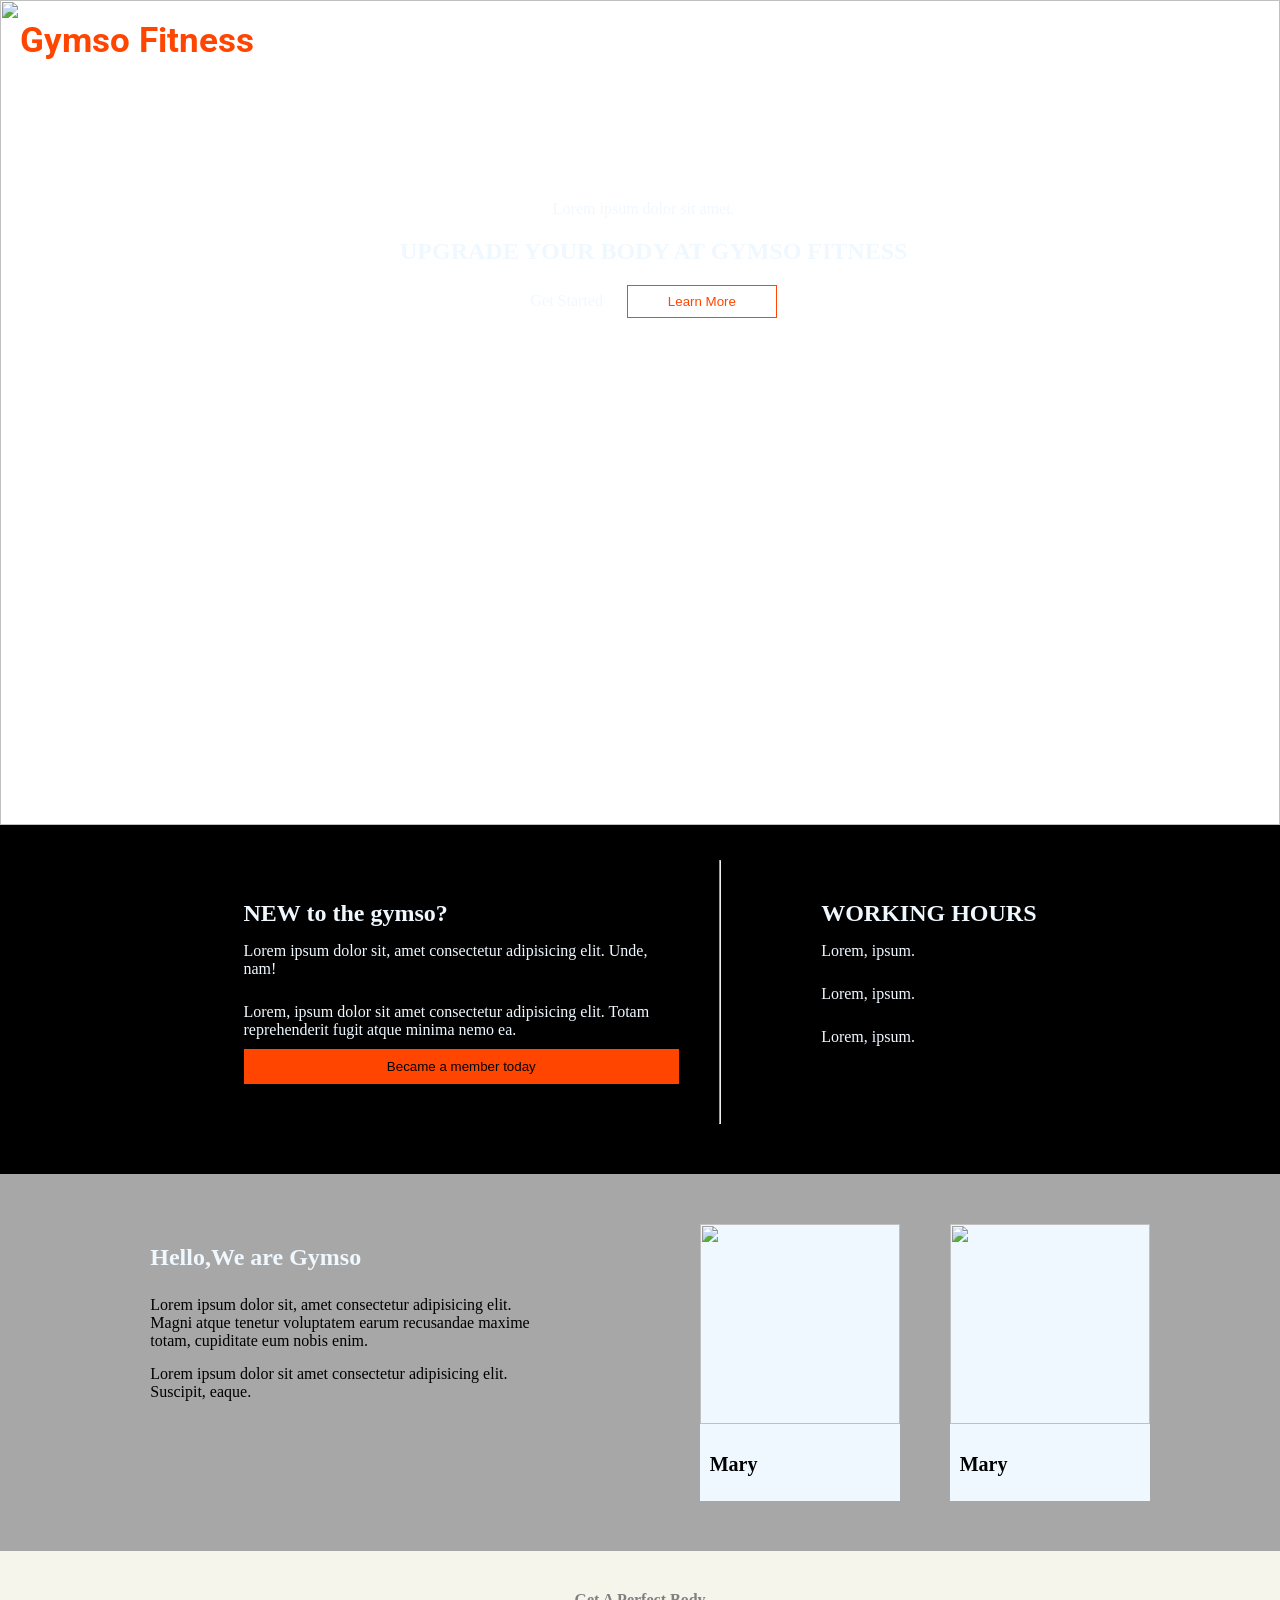
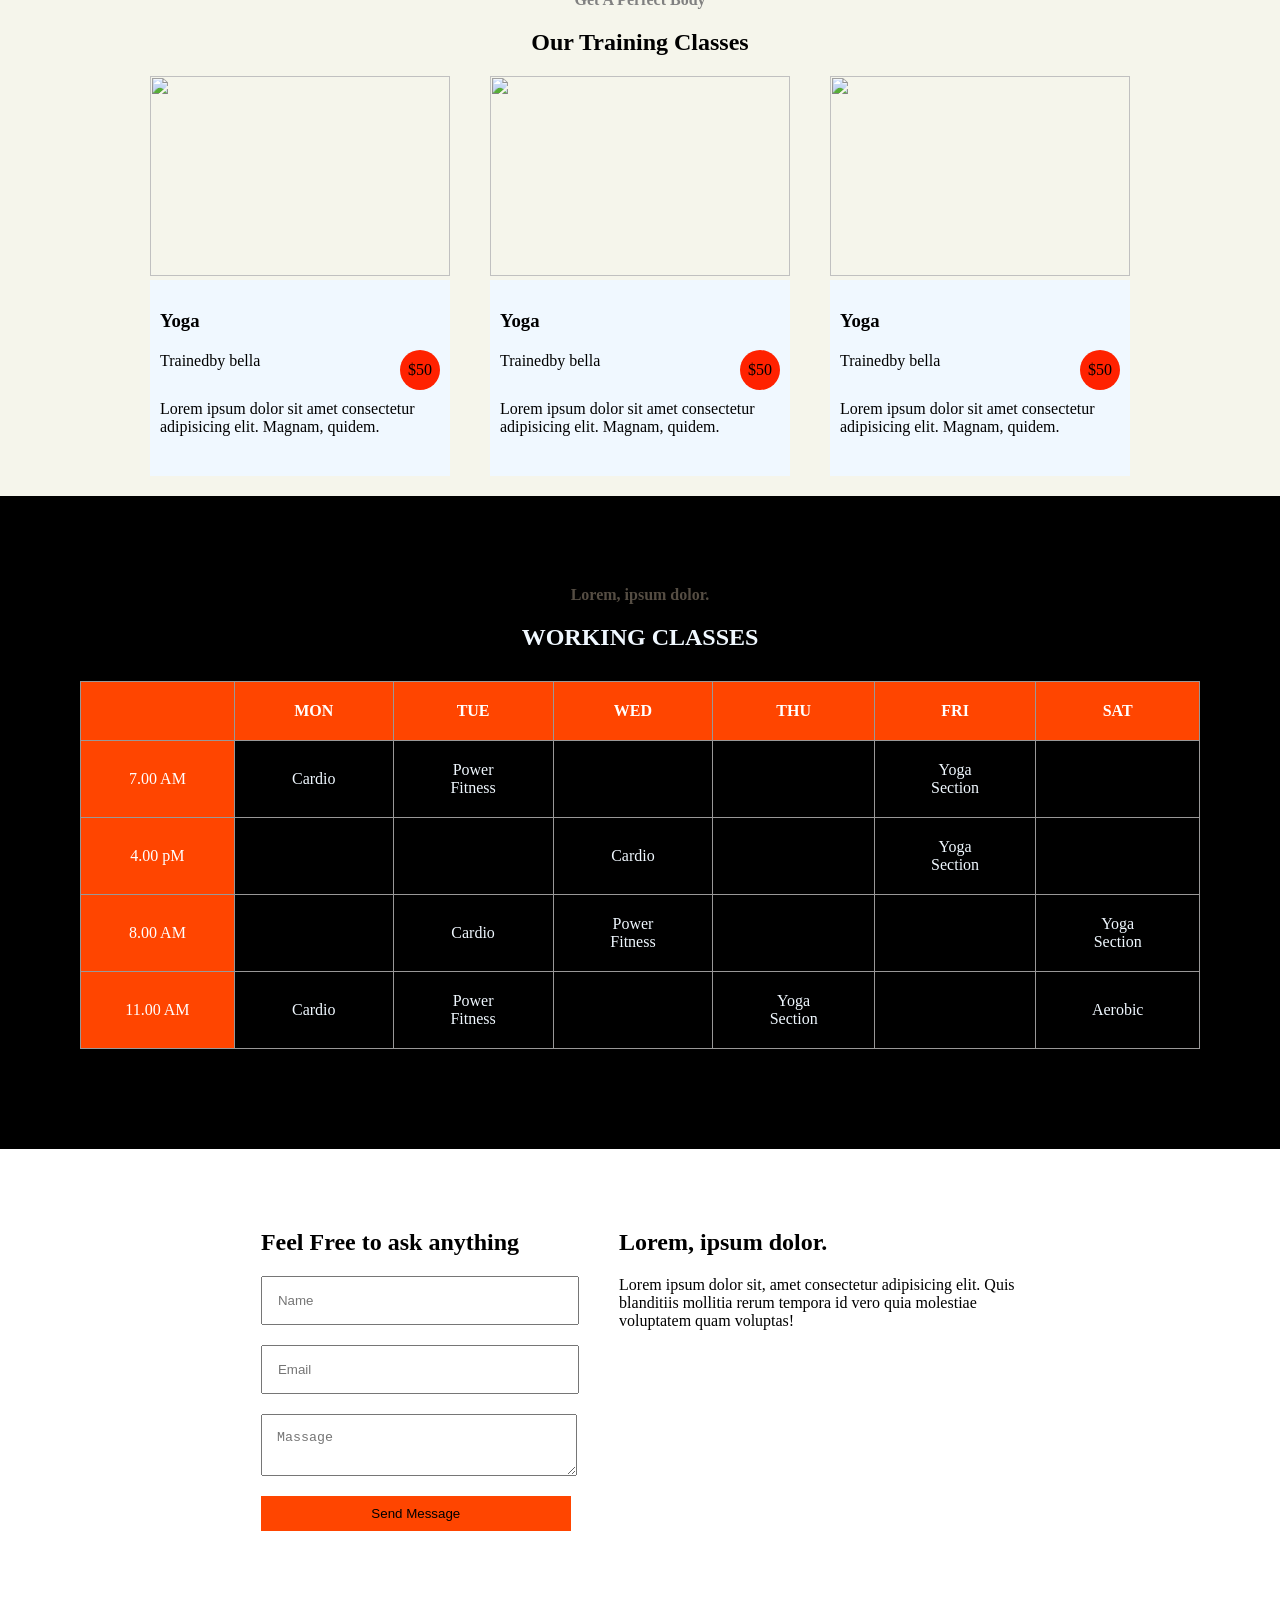
==== HTML/index.html @ bdc71855 "first commit" ====
<!doctype html>
<html lang="en">

<head>
    <meta charset="UTF-8" />
    <meta name="viewport" content="width=device-width, initial-scale=1.0" />
    <title>Gymso Fitness</title>
    <link rel="preconnect" href="https://fonts.googleapis.com" />
    <link rel="preconnect" href="https://fonts.gstatic.com" crossorigin />
    <link rel="stylesheet" href="../CSS/index.css">
    <link
        href="https://fonts.googleapis.com/css2?family=Roboto+Flex:opsz,wght,XOPQ,XTRA,YOPQ,YTDE,YTFI,YTLC,YTUC@8..144,100..1000,96,468,79,-203,738,514,712&family=Roboto:ital,wght@0,100..900;1,100..900&display=swap"
        rel="stylesheet" />
    <script src="https://kit.fontawesome.com/423690261a.js" crossorigin="anonymous"></script>
    <link rel="stylesheet" href="" />
    
</head>

<body>
    <section class="section1">
        <img src="https://img.magnific.com/free-photo/low-angle-view-unrecognizable-muscular-build-man-preparing-lifting-barbell-health-club_637285-2497.jpg?semt=ais_hybrid&w=740&q=80"
            alt="" />
        <header>
            <div class="nav">
                <div class="logo"><b>Gymso Fitness</b></div>
                <div class="links">
                    <a href="#">Home</a>
                    <a href="#about">About</a>
                    <a href="#schedule">SCHEDULES</a>
                    <a href="#contact">CONTACT</a>
                    <a href="https://www.instagram.com/?hl=en"><i class="fa-brands fa-instagram"></i></a>
                    <a href="https://x.com/"><i class="fa-brands fa-twitter"></i></a>
                    <a href="https://www.facebook.com/"><i class="fa-brands fa-square-facebook"></i></a>
                </div>
            </div>
        </header>
        <div class="main">
            <p>Lorem ipsum dolor sit amet.</p>
            <h1>UPGRADE YOUR BODY AT GYMSO FITNESS</h1>
            <p>Get Started</p>
            <button>Learn More</button>
        </div>
    </section>
    <section class="section2" id="about">
        <div class="about1">
            <h1>NEW to the gymso?</h1>
            <p>
                Lorem ipsum dolor sit, amet consectetur adipisicing elit. Unde,
                <br />nam!
            </p>
            <p>
                Lorem, ipsum dolor sit amet consectetur adipisicing elit. Totam <br />
                reprehenderit fugit atque minima nemo ea.
            </p>
            <button>Became a member today</button>
        </div>
        <hr />
        <div class="about2">
            <h1>WORKING HOURS</h1>
            <p>Lorem, ipsum.</p>
            <p>Lorem, ipsum.</p>
            <p>Lorem, ipsum.</p>
        </div>
    </section>
    <section class="section3">
        <div class="about3">
            <h1>Hello,We are Gymso</h1>
            <p>
                Lorem ipsum dolor sit, amet consectetur adipisicing elit. <br />
                Magni atque tenetur voluptatem earum recusandae maxime <br />totam,
                cupiditate eum nobis enim.
            </p>
            <p>
                Lorem ipsum dolor sit amet consectetur adipisicing elit. <br />
                Suscipit, eaque.
            </p>
        </div>
        <div class="trainer">
            <img src="	https://thumbs.dreamstime.com/b/athletic-girl-gym-…-showing-abs-flat-belly-shaped-body-117593542.jpg"
                alt="" />
            <div class="detail">
                <h1>Mary</h1>
                <a href="https://x.com/"><i class="fa-brands fa-twitter"></i></a>
            </div>
        </div>
        <div class="trainer">
            <img src="	https://thumbs.dreamstime.com/b/athletic-girl-gym-…-showing-abs-flat-belly-shaped-body-117593542.jpg"
                alt="" />
            <div class="detail">
                <h1>Mary</h1>
                <a href="https://x.com/"><i class="fa-brands fa-twitter"></i></a>
            </div>
        </div>
    </section>
    <section class="section4">
        <h4>Get A Perfect Body</h4>
        <h2>Our Training Classes</h2>
        <div class="container">
            <div class="card">
                <img src="https://encrypted-tbn0.gstatic.com/images?q=tbn:ANd9GcTo1jIVSeRvUEaiq5CWSxo3HoLGgN-YPNwemAQTc6NSdw&s=10"
                    alt="" />
                <div class="detail">
                    <h3>Yoga</h3>
                    <p>Trainedby bella</p>
                    <p class="cash">$50</p>
                    <p>
                        Lorem ipsum dolor sit amet consectetur adipisicing elit. Magnam,
                        quidem.
                    </p>
                </div>
            </div>
            <div class="card">
                <img src="https://encrypted-tbn0.gstatic.com/images?q=tbn:ANd9GcTo1jIVSeRvUEaiq5CWSxo3HoLGgN-YPNwemAQTc6NSdw&s=10"
                    alt="" />
                <div class="detail">
                    <h3>Yoga</h3>
                    <p>Trainedby bella</p>
                    <p class="cash">$50</p>
                    <p>
                        Lorem ipsum dolor sit amet consectetur adipisicing elit. Magnam,
                        quidem.
                    </p>
                </div>
            </div>
            <div class="card">
                <img src="https://encrypted-tbn0.gstatic.com/images?q=tbn:ANd9GcTo1jIVSeRvUEaiq5CWSxo3HoLGgN-YPNwemAQTc6NSdw&s=10"
                    alt="" />
                <div class="detail">
                    <h3>Yoga</h3>
                    <p>Trainedby bella</p>
                    <p class="cash">$50</p>
                    <p>
                        Lorem ipsum dolor sit amet consectetur adipisicing elit. Magnam,
                        quidem.
                    </p>
                </div>
            </div>
        </div>
    </section>
    <section class="section5" id="schedule">
        <div class="div">
            <h4>Lorem, ipsum dolor.</h4>
            <h2>WORKING CLASSES</h2>
            <table>
                <tr>
                    <th><i class="fa-solid fa-calendar"></i></th>
                    <th>MON</th>
                    <th>TUE</th>
                    <th>WED</th>
                    <th>THU</th>
                    <th>FRI</th>
                    <th>SAT</th>
                </tr>
                <tr>
                    <td>7.00 AM</td>
                    <td>Cardio</td>
                    <td>Power Fitness</td>
                    <td></td>
                    <td></td>
                    <td>Yoga Section</td>
                    <td></td>
                </tr>
                <tr>
                    <td>4.00 pM</td>
                    <td></td>
                    <td></td>
                    <td>Cardio</td>
                    <td></td>
                    <td>Yoga Section</td>
                    <td></td>
                </tr>
                <tr>
                    <td>8.00 AM</td>
                    <td></td>
                    <td>Cardio</td>
                    <td>Power Fitness</td>
                    <td></td>
                    <td></td>
                    <td>Yoga Section</td>
                </tr>
                <tr>
                    <td>11.00 AM</td>
                    <td>Cardio</td>
                    <td>Power Fitness</td>
                    <td></td>
                    <td>Yoga Section</td>
                    <td></td>
                    <td>Aerobic</td>
                </tr>
        </div>
        </table>

    </section>
    <section class="section6" id="contact">
        <div class="contact">
            <h1>Feel Free to ask anything</h1>
            <form action="">
                <input type="text" placeholder="Name">
                <input type="email" placeholder="Email">
                <textarea name="" placeholder="Massage"></textarea>
                <input type="submit" value="Send Message">
            </form>
        </div>
        <div class="map">
            <h2>Lorem, ipsum dolor.</h2>
            <p>Lorem ipsum dolor sit, amet consectetur adipisicing elit. Quis blanditiis mollitia rerum tempora id vero
                quia molestiae voluptatem quam voluptas!</p>
            <iframe
                src="https://www.google.com/maps/embed?pb=!1m14!1m8!1m3!1d150070.0654289099!2d76.483822!3d10.125346!3m2!1i1024!2i768!4f13.1!3m3!1m2!1s0x3b07e28b013dc1dd%3A0xad1e2618a2a7059!2sPerumbavoor%2C%20Keralam!5e1!3m2!1sen!2sin!4v1790186846386!5m2!1sen!2sin"
                style="border:0;" allowfullscreen="" loading="lazy"
                referrerpolicy="strict-origin-when-cross-origin"></iframe>
        </div>
    </section>
</body>

</html>
---- CSS/index.css ----
* {
  margin: 0;
  padding: 0;
}

img {
  position: relative;
  width: 100%;
  height: 825px;
  object-fit: cover;
}

header {
  position: absolute;
  top: 0px;
  width: 100%;
}

.nav {
  display: flex;
  justify-content: space-between;
  padding: 20px;
}

.logo {
  font-family: "Roboto", sans-serif;
  font-size: 35px;
  color: orangered;
}

.links {
  padding-right: 100px;
}

.links a {
  padding-right: 30px;
  color: white;
  text-decoration: none;
}

.links a:hover {
  color: orangered;
}

.main {
  top: 200px;
  left: 400px;
  position: absolute;
  text-align: center;
  color: aliceblue;
}

.main h1 {
  padding: 20px 0px;
}

.main p {
  display: inline;
  padding-right: 20px;
}

.main button {
  border: 1px solid orangered;
  background: transparent;
  color: orangered;
  padding: 8px;
  width: 150px;
}

.main button:hover {
  background-color: rgb(122, 48, 8);
  color: black;
  border: none;
}

.section1 {
  height: 825px;
}

.section2 {
  background-color: black;
  color: aliceblue;
  padding: 35px 30px 50px;
  display: flex;
  justify-content: center;
}

.about1,
.about2 {
  padding: 40px;
}

.about2 {
  padding-left: 100px;
}

.about1 p,
.about2 p {
  padding: 15px 30px 10px 0px;
}

.about1 button {
  border: none;
  background-color: orangered;
  padding: 10px;
  width: 100%;
}

.about1 button:hover {
  background-color: rgb(125, 41, 16);
}

.section3 {
  display: flex;
  justify-content: center;
  gap: 50px;
  background-color: rgb(167, 167, 167);
  padding: 50px;
}

.trainer {
  width: 200px;
  background-color: aliceblue;
}

.trainer img {
  width: 200px;
  height: 200px;
  object-fit: fill;
}

.trainer .detail {
  display: flex;
  justify-content: space-between;
  align-items: center;
  padding: 10px;
}

.trainer .detail h1 {
  font-size: 20px;
  padding: 15px 0px;
}

.about3 {
  padding: 20px;
  padding-right: 120px;

  h1 {
    color: aliceblue;
    padding-bottom: 10px;
  }

  p {
    padding-top: 15px;
  }
}

.section4 {
  text-align: center;
  padding: 40px 20px 20px;
  background-color: rgb(245, 245, 235);

  h4 {
    color: gray;
  }

  h2,
  h3 {
    padding: 20px 0px;
  }

  .container {
    display: flex;
    justify-content: center;
    gap: 40px;

    .card {
      width: 300px;
      text-align: left;

      img {
        width: 300px;
        height: 200px;
      }

      .detail {
        padding: 10px;
        position: relative;
        background-color: aliceblue;

        p {
          padding-bottom: 30px;
        }

        .cash {
          position: absolute;
          right: 10px;
          top: 70px;
          display: flex;
          justify-content: center;
          align-items: center;
          background-color: rgb(255, 34, 0);
          width: 40px;
          height: 40px;
          border-radius: 50%;
          padding: 0px;
        }
      }
    }
  }
}

.section5 {
  background-color: rgb(0, 0, 0);
  padding: 80px;
  color: aliceblue;

  .div {
    text-align: center;
  }

  table {
    border-collapse: collapse;
    margin: 20px auto;
  }

  th,
  td {
    border: 1px solid rgb(153, 152, 152);
    padding: 20px 40px;
    width: 130px;
  }

  th,
  td:nth-child(1) {
    background-color: orangered;
    color: white;
  }

  h4 {
    color: rgb(85, 77, 67);
  }

  h4,
  h2 {
    padding: 10px;
  }
}

.section6 {
  display: flex;
  gap: 100px;
  justify-content: center;
  padding: 80px;

  .contact {
    form {
      display: flex;
      flex-direction: column;

      input[type="text"],
      input[type="email"],
      textarea {
        padding: 15px;
        margin-top: 20px;
        width: 110%;
      }

      input[type="submit"] {
        width: 120%;
        border: none;
        background-color: orangered;
        padding: 10px;
        margin-top: 20px;
      }

      input[type="submit"]:hover {
        background-color: rgb(164, 46, 16);
      }
    }
  }

  .map {
    width: 400px;

    p {
      padding: 20px 0px;
    }

    iframe {
      width: 400px;
      height: 200px;
    }
  }
}
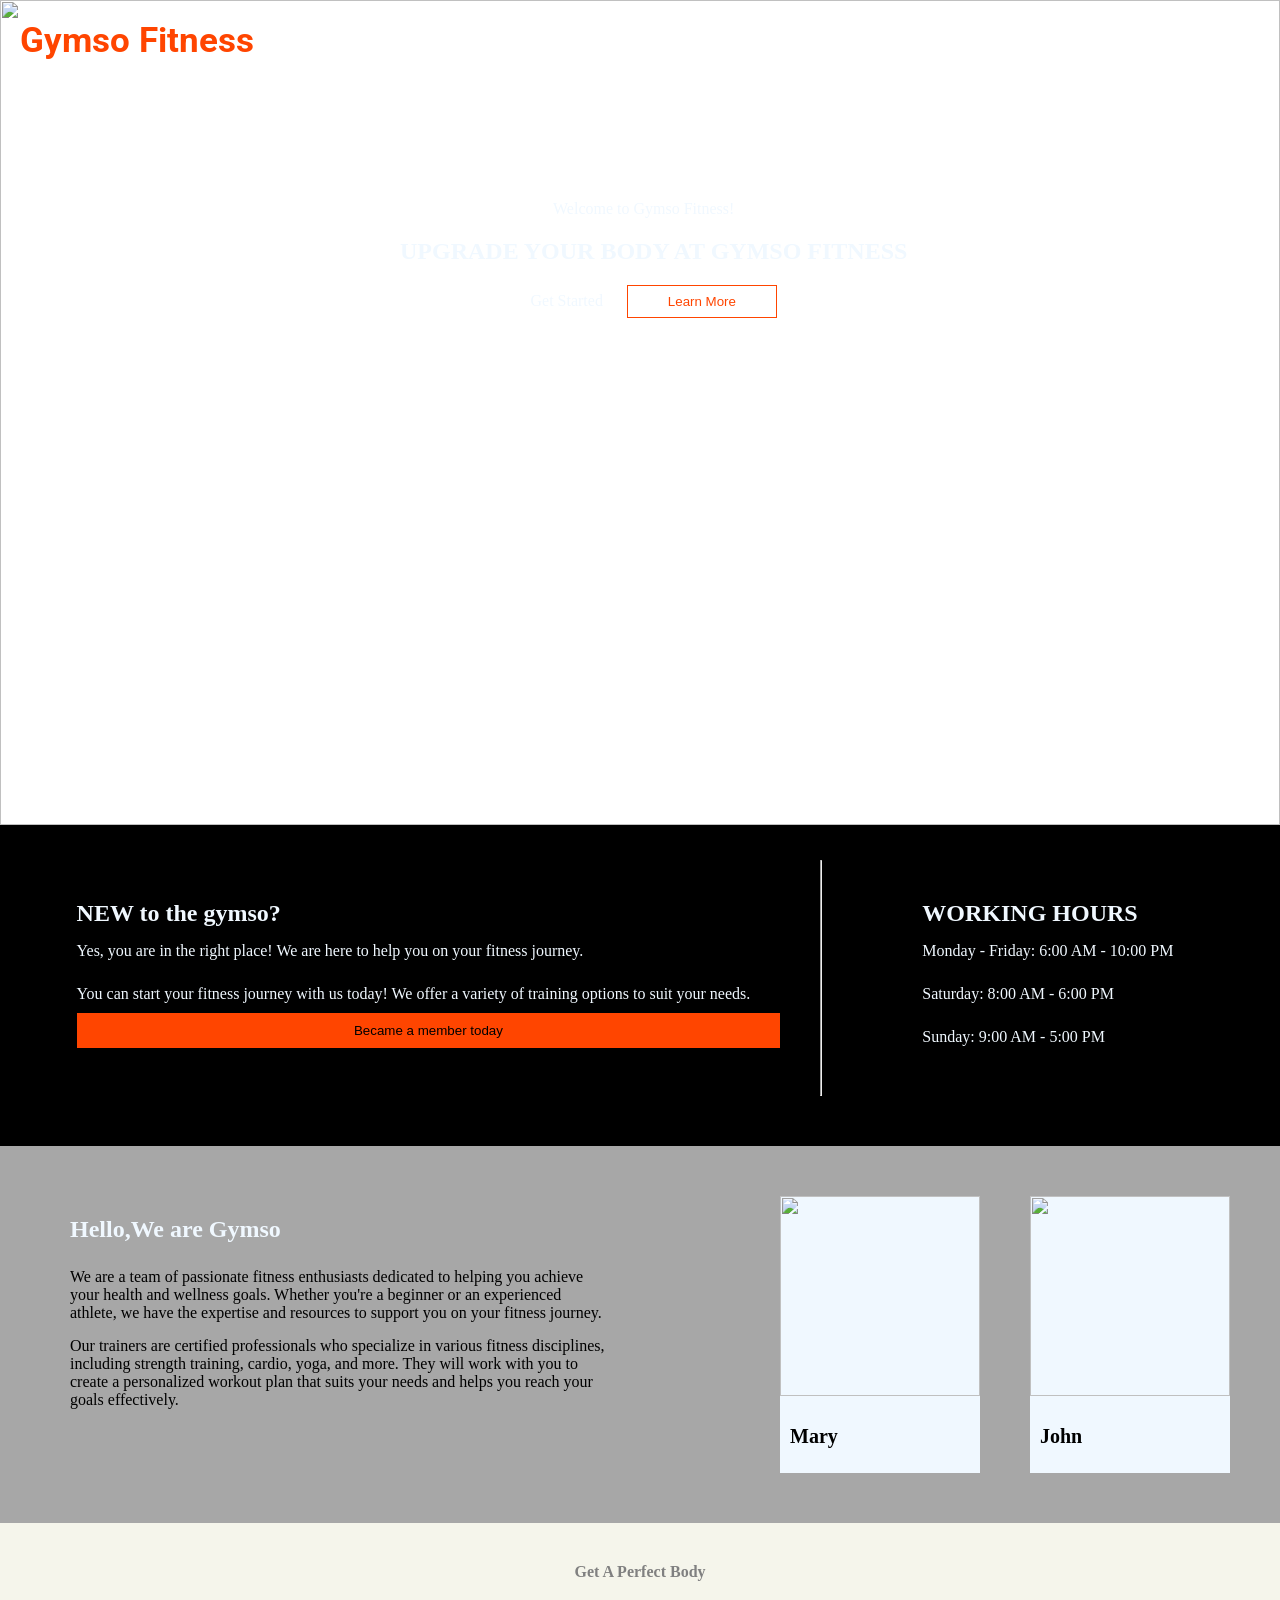
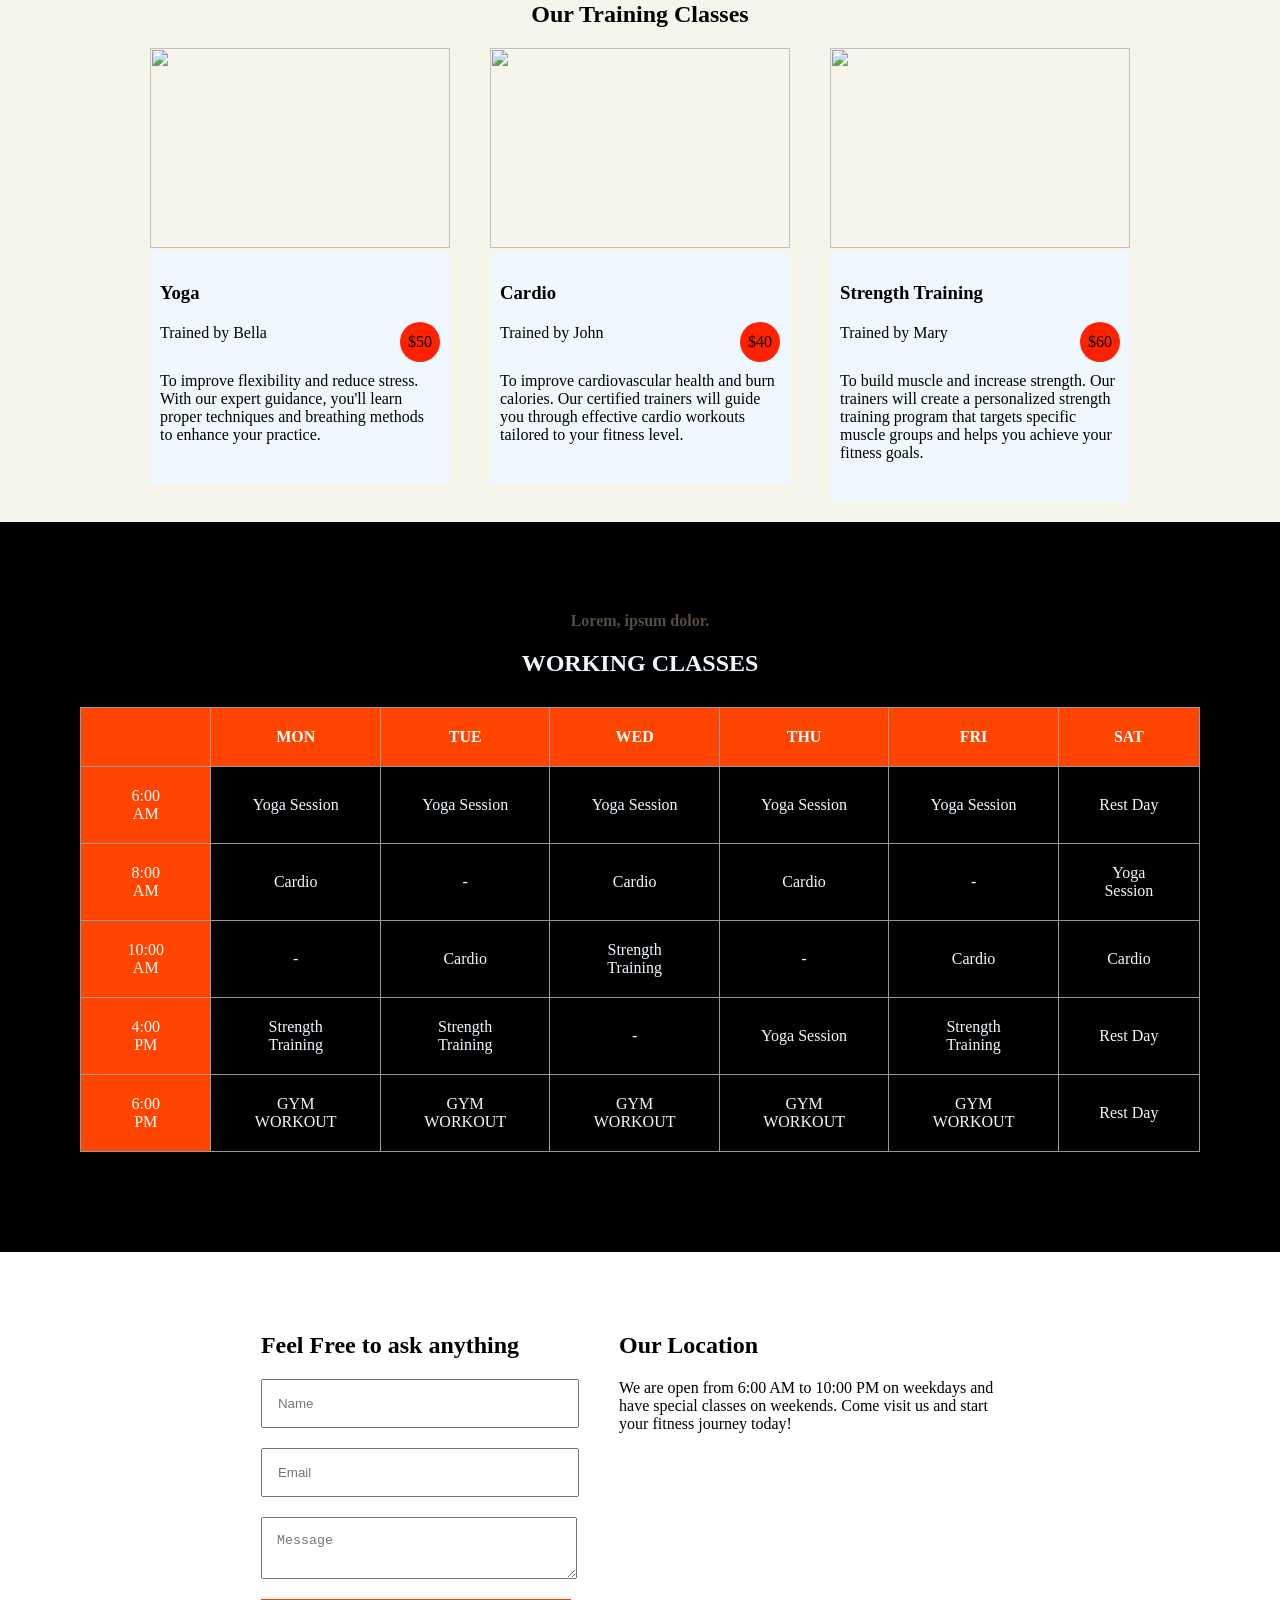
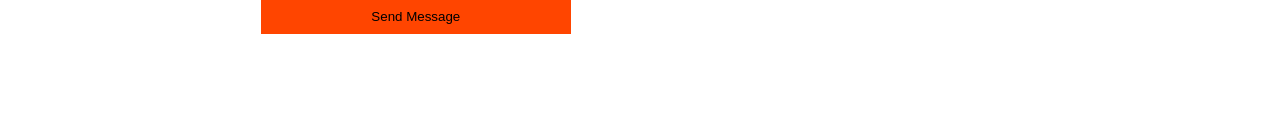
==== commit fe403555: "Revise text and images for improved clarity Updated content to enhance user engagement and provide c" ====
--- a/HTML/index.html
+++ b/HTML/index.html
@@ -35,7 +35,7 @@
             </div>
         </header>
         <div class="main">
-            <p>Lorem ipsum dolor sit amet.</p>
+            <p>Welcome to Gymso Fitness! </p>
             <h1>UPGRADE YOUR BODY AT GYMSO FITNESS</h1>
             <p>Get Started</p>
             <button>Learn More</button>
@@ -44,39 +44,31 @@
     <section class="section2" id="about">
         <div class="about1">
             <h1>NEW to the gymso?</h1>
-            <p>
-                Lorem ipsum dolor sit, amet consectetur adipisicing elit. Unde,
-                <br />nam!
-            </p>
-            <p>
-                Lorem, ipsum dolor sit amet consectetur adipisicing elit. Totam <br />
-                reprehenderit fugit atque minima nemo ea.
-            </p>
+            <p>Yes, you are in the right place! We are here to help you on your fitness journey.</p>
+            <p>You can start your fitness journey with us today! We offer  a variety of training options to suit your needs.</p>
             <button>Became a member today</button>
         </div>
         <hr />
         <div class="about2">
             <h1>WORKING HOURS</h1>
-            <p>Lorem, ipsum.</p>
-            <p>Lorem, ipsum.</p>
-            <p>Lorem, ipsum.</p>
+            <p>Monday - Friday: 6:00 AM - 10:00 PM</p>
+            <p>Saturday: 8:00 AM - 6:00 PM</p>
+            <p>Sunday: 9:00 AM - 5:00 PM</p>
         </div>
     </section>
     <section class="section3">
         <div class="about3">
             <h1>Hello,We are Gymso</h1>
             <p>
-                Lorem ipsum dolor sit, amet consectetur adipisicing elit. <br />
-                Magni atque tenetur voluptatem earum recusandae maxime <br />totam,
-                cupiditate eum nobis enim.
+                We are a team of passionate fitness enthusiasts dedicated to helping you achieve your health and wellness goals.
+                Whether you're a beginner or an experienced athlete, we have the expertise and resources to support you on your fitness journey.
             </p>
             <p>
-                Lorem ipsum dolor sit amet consectetur adipisicing elit. <br />
-                Suscipit, eaque.
+                Our trainers are certified professionals who specialize in various fitness disciplines, including strength training, cardio, yoga, and more. They will work with you to create a personalized workout plan that suits your needs and helps you reach your goals effectively.
             </p>
         </div>
         <div class="trainer">
-            <img src="	https://thumbs.dreamstime.com/b/athletic-girl-gym-…-showing-abs-flat-belly-shaped-body-117593542.jpg"
+            <img src="https://encrypted-tbn0.gstatic.com/images?q=tbn:ANd9GcRutIMMsFdmnpL6WWJLt8eIjLxeHT34ZsJJ3kyi7COr0A&s=10"
                 alt="" />
             <div class="detail">
                 <h1>Mary</h1>
@@ -84,10 +76,10 @@
             </div>
         </div>
         <div class="trainer">
-            <img src="	https://thumbs.dreamstime.com/b/athletic-girl-gym-…-showing-abs-flat-belly-shaped-body-117593542.jpg"
+            <img src="https://encrypted-tbn0.gstatic.com/images?q=tbn:ANd9GcTBOpohyi3B9p0BhzZ9w0qrEDbfqms33GLiO98hPMUAmQ&s=10"
                 alt="" />
             <div class="detail">
-                <h1>Mary</h1>
+                <h1>John</h1>
                 <a href="https://x.com/"><i class="fa-brands fa-twitter"></i></a>
             </div>
         </div>
@@ -97,41 +89,33 @@
         <h2>Our Training Classes</h2>
         <div class="container">
             <div class="card">
-                <img src="https://encrypted-tbn0.gstatic.com/images?q=tbn:ANd9GcTo1jIVSeRvUEaiq5CWSxo3HoLGgN-YPNwemAQTc6NSdw&s=10"
+                <img src="https://encrypted-tbn0.gstatic.com/images?q=tbn:ANd9GcRPjouQmSbq8zB7TNE4_SIFMfL_DDqr6OIXuwFTV0bbmg&s=10"
                     alt="" />
                 <div class="detail">
                     <h3>Yoga</h3>
-                    <p>Trainedby bella</p>
+                    <p>Trained by Bella</p>
                     <p class="cash">$50</p>
-                    <p>
-                        Lorem ipsum dolor sit amet consectetur adipisicing elit. Magnam,
-                        quidem.
-                    </p>
+                    <p>To improve flexibility and reduce stress. With our expert guidance, you'll learn proper techniques and breathing methods to enhance your practice.</p>
                 </div>
             </div>
             <div class="card">
-                <img src="https://encrypted-tbn0.gstatic.com/images?q=tbn:ANd9GcTo1jIVSeRvUEaiq5CWSxo3HoLGgN-YPNwemAQTc6NSdw&s=10"
+                <img src="https://encrypted-tbn0.gstatic.com/images?q=tbn:ANd9GcT0QQgxwSt4xEzbSL97Hyp28cm-P9hZwVLizdei1e3-GQ&s=10"
                     alt="" />
                 <div class="detail">
-                    <h3>Yoga</h3>
-                    <p>Trainedby bella</p>
-                    <p class="cash">$50</p>
-                    <p>
-                        Lorem ipsum dolor sit amet consectetur adipisicing elit. Magnam,
-                        quidem.
-                    </p>
+                    <h3>Cardio</h3>
+                    <p>Trained by John</p>
+                    <p class="cash">$40</p>
+                    <p>To improve cardiovascular health and burn calories. Our certified trainers will guide you through effective cardio workouts tailored to your fitness level.</p>
                 </div>
             </div>
             <div class="card">
-                <img src="https://encrypted-tbn0.gstatic.com/images?q=tbn:ANd9GcTo1jIVSeRvUEaiq5CWSxo3HoLGgN-YPNwemAQTc6NSdw&s=10"
+                <img src="https://encrypted-tbn0.gstatic.com/images?q=tbn:ANd9GcREI-XCeBwwenYtcTK9kR7GpnqMNsZzZUyv26gSUdEQQw&s=10"
                     alt="" />
                 <div class="detail">
-                    <h3>Yoga</h3>
-                    <p>Trainedby bella</p>
-                    <p class="cash">$50</p>
-                    <p>
-                        Lorem ipsum dolor sit amet consectetur adipisicing elit. Magnam,
-                        quidem.
+                    <h3>Strength Training</h3>
+                    <p>Trained by Mary</p>
+                    <p class="cash">$60</p>
+                    <p>To build muscle and increase strength. Our trainers will create a personalized strength training program that targets specific muscle groups and helps you achieve your fitness goals.
                     </p>
                 </div>
             </div>
@@ -152,40 +136,49 @@
                     <th>SAT</th>
                 </tr>
                 <tr>
-                    <td>7.00 AM</td>
-                    <td>Cardio</td>
-                    <td>Power Fitness</td>
-                    <td></td>
-                    <td></td>
-                    <td>Yoga Section</td>
-                    <td></td>
-                </tr>
-                <tr>
-                    <td>4.00 pM</td>
-                    <td></td>
-                    <td></td>
-                    <td>Cardio</td>
-                    <td></td>
-                    <td>Yoga Section</td>
-                    <td></td>
-                </tr>
-                <tr>
-                    <td>8.00 AM</td>
-                    <td></td>
-                    <td>Cardio</td>
-                    <td>Power Fitness</td>
-                    <td></td>
-                    <td></td>
-                    <td>Yoga Section</td>
-                </tr>
-                <tr>
-                    <td>11.00 AM</td>
-                    <td>Cardio</td>
-                    <td>Power Fitness</td>
-                    <td></td>
-                    <td>Yoga Section</td>
-                    <td></td>
-                    <td>Aerobic</td>
+                    <td>6:00 AM</td>
+                    <td>Yoga Session</td>
+                    <td>Yoga Session</td>
+                    <td>Yoga Session</td>
+                    <td>Yoga Session</td>
+                    <td>Yoga Session</td>
+                    <td>Rest Day</td>
+                </tr>
+                <tr>
+                    <td>8:00 AM</td>
+                    <td>Cardio</td>
+                    <td>-</td>
+                    <td>Cardio</td>
+                    <td>Cardio</td>
+                    <td>-</td>
+                    <td>Yoga Session</td>
+                </tr>
+                <tr>
+                    <td>10:00 AM</td>
+                    <td>-</td>
+                    <td>Cardio</td>
+                    <td>Strength Training</td>
+                    <td>-</td>
+                    <td>Cardio</td>
+                    <td>Cardio</td>
+                </tr>
+                <tr>
+                    <td>4:00 PM</td>
+                    <td>Strength Training</td>
+                    <td>Strength Training</td>
+                    <td>-</td>
+                    <td>Yoga Session</td>
+                    <td>Strength Training</td>
+                    <td>Rest Day</td>
+                </tr>
+                <tr>
+                    <td>6:00 PM</td>
+                    <td>GYM WORKOUT</td>
+                    <td>GYM WORKOUT</td>
+                    <td>GYM WORKOUT</td>
+                    <td>GYM WORKOUT</td>
+                    <td>GYM WORKOUT</td>
+                    <td>Rest Day</td>
                 </tr>
         </div>
         </table>
@@ -197,14 +190,15 @@
             <form action="">
                 <input type="text" placeholder="Name">
                 <input type="email" placeholder="Email">
-                <textarea name="" placeholder="Massage"></textarea>
+                <textarea name="" placeholder="Message"></textarea>
                 <input type="submit" value="Send Message">
             </form>
         </div>
         <div class="map">
-            <h2>Lorem, ipsum dolor.</h2>
-            <p>Lorem ipsum dolor sit, amet consectetur adipisicing elit. Quis blanditiis mollitia rerum tempora id vero
-                quia molestiae voluptatem quam voluptas!</p>
+            <h2>Our Location</h2>
+            <p>
+                We are open from 6:00 AM to 10:00 PM on weekdays and have special classes on weekends. Come visit us and start your fitness journey today!
+            </p>
             <iframe
                 src="https://www.google.com/maps/embed?pb=!1m14!1m8!1m3!1d150070.0654289099!2d76.483822!3d10.125346!3m2!1i1024!2i768!4f13.1!3m3!1m2!1s0x3b07e28b013dc1dd%3A0xad1e2618a2a7059!2sPerumbavoor%2C%20Keralam!5e1!3m2!1sen!2sin!4v1790186846386!5m2!1sen!2sin"
                 style="border:0;" allowfullscreen="" loading="lazy"
@@ -213,4 +207,4 @@
     </section>
 </body>
 
-</html>+</html>
